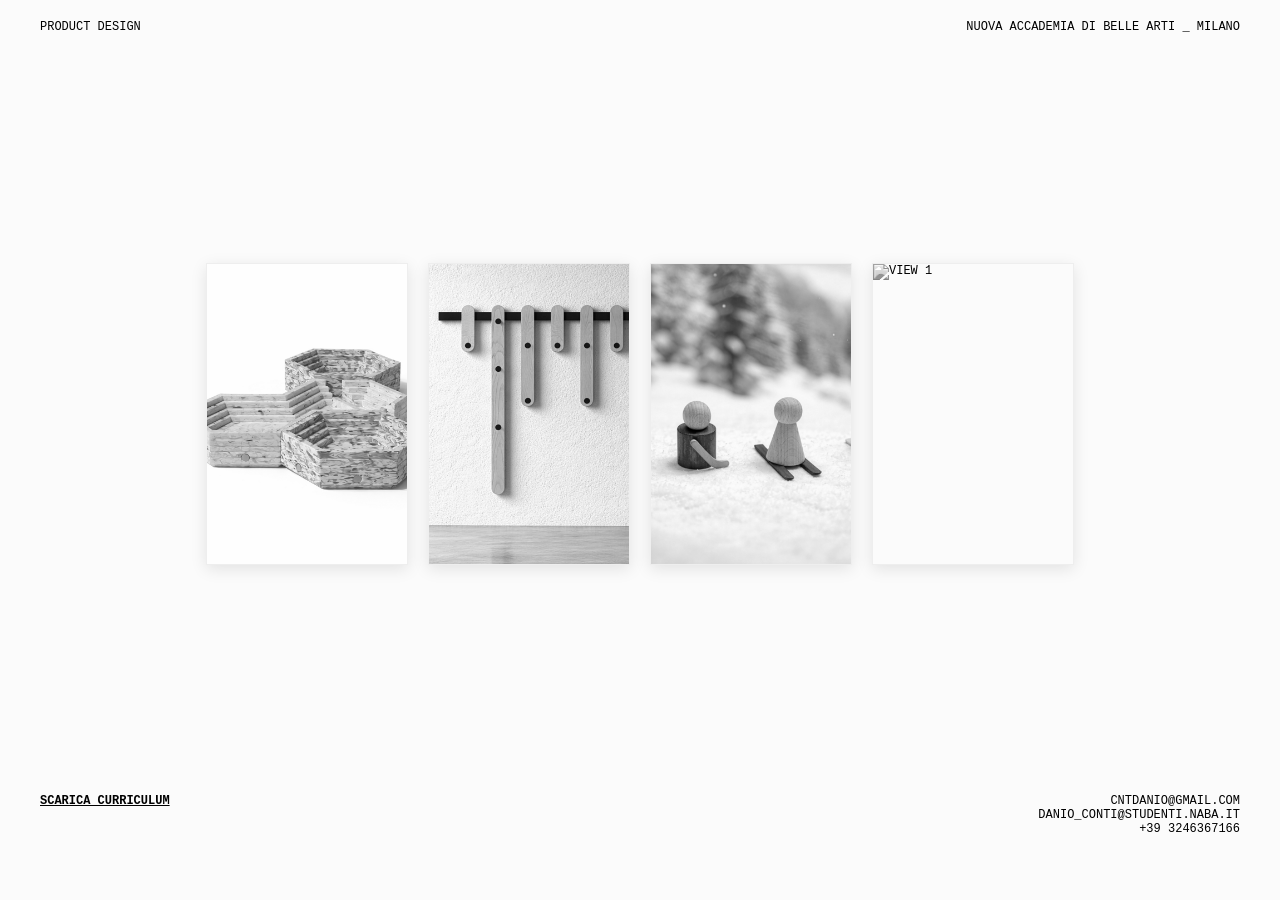
==== index.html @ bbc20424 "First Commit First Date: 19-04-2026" ====
<!DOCTYPE html>
<html lang="it">
<head>
    <meta charset="UTF-8">
    <meta name="viewport" content="width=device-width, initial-scale=1.0">
    <title>Portfolio - Conti Danio</title>
    <link rel="stylesheet" href="style.css">
</head>
<body>

    <header>
        <div class="nav-left">PRODUCT DESIGN</div>
        <!--<div class="nav-center">(BACK)</div>-->
        <!-- Questo è un commento -->
        <div class="nav-right">nuova accademia di belle arti _ milano</div>
    </header>

    <main>
        <div class="gallery-container">
            
            <div class="gallery-item" data-url="project-01.html">
                <img class="img-default" src="img/prg_01/img_05.jpg" alt="View 1">
                <img class="img-hover" src="img/prg_01/img_05.jpg" alt="View 2">
                <div class="item-info">
                    (01)<br><br>
                    HIVE<br>
                    PROGETTO ACCADEMICO, 2025
                </div>
            </div>
            
            <div class="gallery-item" data-url="project-02.html">
                <img class="img-default" src="img/prg_02/img_01.jpg" alt="View 1">
                <img class="img-hover" src="img/prg_02/img_01.jpg" alt="View 2">
                <div class="item-info">
                    (02)<br><br>
                    OFFSET<br>
                    PROGETTO ACCADEMICO, 2025
                </div>
            </div>

            <div class="gallery-item" data-url="project-03.html">
                <img class="img-default" src="img/prg_03/img_01.jpg" alt="View 1">
                <img class="img-hover" src="img/prg_03/img_01.jpg" alt="View 2">
                <div class="item-info">
                    (03)<br><br>
                    ALPURA<br>
                    PROGETTO ACCADEEMICO_2026
                </div>
            </div>

            <div class="gallery-item" data-url="project-04.html">
                <img class="img-default" src="img/prg_04/img_03.jpg" alt="View 1">
                <img class="img-hover" src="img/prg_04/img_03.jpg" alt="View 2">
                <div class="item-info">
                    (04)<br><br>
                    RAPACI CAPACI<br>
                    PROGETTO ACCADEEMICO_2026
                </div>
            </div>
<!--
            <div class="gallery-item" data-url="project-05.html">
                <img class="img-default" src="https://www.nendo.jp/wp/wp-content/uploads/2023/02/Pokemon_TCG_Scarlet__Violet_skech-scaled-e1749703398826.jpg" alt="View 1">
                <img class="img-hover" src="https://www.nendo.jp/wp/wp-content/uploads/2023/02/Pokemon_TCG_Scarlet__Violet_skech-scaled-e1749703398826.jpg" alt="View 2">
                <div class="item-info">
                    (05)<br><br>
                    SCARLET VIOLET<br>
                    TCG PROJECT, 2023
                </div>
            </div>
            -->

            
            
        </div>
    </main>

    <footer>
        <div class="nav-left">
            <a href="tuo-curriculum.pdf" download="CV_Conti Danio.pdf" class="btn-cv">SCARICA CURRICULUM</a>
        </div>
        <!-- <div class="nav-center"><a href="index.html" style="text-decoration:none; color:inherit;">(BACK)</a></div> -->
        <div class="nav-right">
            cntdanio@gmail.com<br>
            danio_conti@studenti.naba.it<br>
            +39 3246367166
        </div>
    </footer>

    <div id="portfolio-loader" class="loader-overlay">
        <h1 class="masked-text" id="loader-text">Projects</h1>
    </div>

    <script src="script.js"></script>
</body>
</html>
---- style.css ----
/* --- IMPOSTAZIONI GENERALI --- */
body {
    margin: 0;
    padding: 0;
    background-color: #fbfbfb;
    font-family: 'Courier New', Courier, monospace;
    color: #000;
    text-transform: uppercase;
    font-size: 12px;
    height: 100vh;
    overflow: hidden;
    opacity: 1; 
    transition: opacity 0.5s ease-in-out;
}

body.fade-out { opacity: 0; }

body.project-body {
    height: auto !important;
    overflow-y: auto !important;
    overflow-x: hidden;
}

/* --- STILE LINK CURRICULUM --- */
.btn-cv {
    text-decoration: underline; /* Aggiunge la sottolineatura */
    color: inherit;             
    font-weight: bold;          
    font-size: 12px;            
    transition: opacity 0.3s ease; 
}

.btn-cv:hover {
    opacity: 0.6;               
    text-decoration: none;      /* Opzionale: la sottolineatura sparisce quando ci passi sopra */
    cursor: pointer;
}

/* --- HEADER & FOOTER --- */
header, footer {
    padding: 20px 40px;
    display: flex;
    justify-content: space-between;
    width: 100%;
    box-sizing: border-box;
    z-index: 100;
    background-color: #fbfbfb; 
}

.nav-center { text-align: center; }
.nav-right { text-align: right; }

/* --- HOME MAIN --- */
main {
    flex-grow: 1;
    display: flex;
    align-items: center;
    justify-content: center;
    width: 100%;
    position: relative;
}

.gallery-container {
    display: flex;
    align-items: center;
    justify-content: center;
    gap: 20px; 
    height: 80vh; 
    padding: 0 20px;
    width: 100%;
}

/* --- GALLERY ITEM --- */
.gallery-item {
    position: relative;
    width: 200px;  
    height: 300px; 
    cursor: pointer;
    transition: all 0.5s cubic-bezier(0.25, 1, 0.5, 1);
    overflow: hidden;
    filter: grayscale(100%);
    flex-shrink: 1;
    box-shadow: 0 4px 15px rgba(0,0,0,0.1); 
    border: 1px solid rgba(0,0,0,0.05); 
}

.gallery-item img {
    position: absolute;
    top: 0;
    left: 0;
    width: 100%;
    height: 100%;
    object-fit: cover;
    transition: opacity 0.5s ease, transform 0.5s ease;
}

.img-default { opacity: 1; z-index: 1; }
.img-hover { opacity: 0; z-index: 2; }

/* --- EFFETTI MOUSE --- */
.gallery-item:hover {
    width: 450px;
    height: 550px;
    filter: grayscale(0%);
    z-index: 50;
    box-shadow: 0 30px 60px rgba(0,0,0,0.25); 
    border-color: transparent;
}

.gallery-item:hover .img-hover { opacity: 1; }

.item-info {
    position: absolute;
    bottom: 20px;
    left: 20px;
    color: #000;
    background-color: rgba(255, 255, 255, 0.9);
    padding: 12px;
    font-size: 11px;
    line-height: 1.4;
    font-weight: bold;
    min-width: 140px;
    opacity: 0;
    transform: translateY(20px);
    transition: all 0.4s ease;
    pointer-events: none;
    z-index: 10;
    box-shadow: 0 2px 10px rgba(0,0,0,0.1);
}

.gallery-item:hover .item-info {
    opacity: 1;
    transform: translateY(0);
    transition-delay: 0.2s;
}

.gallery-container:has(.gallery-item:hover) .gallery-item:not(:hover) {
    opacity: 0.4;
    filter: grayscale(100%);
    box-shadow: none;
}

/* --- STILI UTILITY PROGETTO --- */
.fullscreen-img { display: block; width: 100%; height: 100vh; object-fit: cover; object-position: center; }
.project-content { background-color: #fbfbfb; padding: 80px 40px; max-width: 900px; margin: 0 auto; min-height: 60vh; }
.project-title { font-size: 32px; margin-bottom: 30px; letter-spacing: -1px; }
.project-description { font-size: 16px; line-height: 1.8; color: #333; text-transform: none; }
.project-grid { display: grid; grid-template-columns: 1fr 1fr; gap: 20px; margin-top: 40px; }
.img-full { grid-column: span 2; width: 100%; height: auto; display: block; }
.img-half { width: 100%; height: 100%; object-fit: cover; display: block; }
.caption { font-size: 10px; color: #888; margin-top: 5px; text-align: right; font-style: italic; }
.back-button { position: fixed; top: 30px; left: 30px; z-index: 200; text-decoration: none; color: #000; background: rgba(255,255,255, 0.9); padding: 10px 20px; font-weight: bold; border: 1px solid rgba(0,0,0,0.1); box-shadow: 0 4px 10px rgba(0,0,0,0.1); transition: transform 0.2s; }
.back-button:hover { transform: scale(1.05); }

/* --- NUOVO LOADER PROJECTS --- */
.loader-overlay {
    position: fixed;
    top: 0;
    left: 0;
    width: 100%;
    height: 100%;
    
    /* CAMBIAMENTO 1: Sfondo bianco (uguale al sito) invece di nero */
    background-color: #fbfbfb; 
    
    z-index: 9999;
    display: flex;
    align-items: center;
    justify-content: center;
    opacity: 0;
    pointer-events: none;
    transition: opacity 0.3s ease;
}

.loader-overlay.active {
    opacity: 1;
    pointer-events: all;
}

/* Stile del testo mascherato */
.masked-text {
    font-family: 'Impact', 'Arial Black', sans-serif;
    font-size: 10vw; 
    font-weight: 900;
    text-transform: uppercase;
    margin: 0;
    
    /* La magia della maschera */
    background-image: url('https://images.unsplash.com/photo-1518640467707-6811f4a6ab73?q=80&w=1000&auto=format&fit=crop');
    background-size: cover;
    background-position: center;
    
    -webkit-background-clip: text;
    background-clip: text;
    
    /* Rende l'interno trasparente */
    color: transparent; 
    
    /* CAMBIAMENTO 2: AGGIUNTO IL BORDO NERO */
    /* Questo crea un contorno nero di 2px attorno alle lettere.
       Così si legge perfettamente anche su sfondo bianco! */
    /*-webkit-text-stroke: 1px #000; */
    
    transition: background-image 0.1s ease-in-out;
}
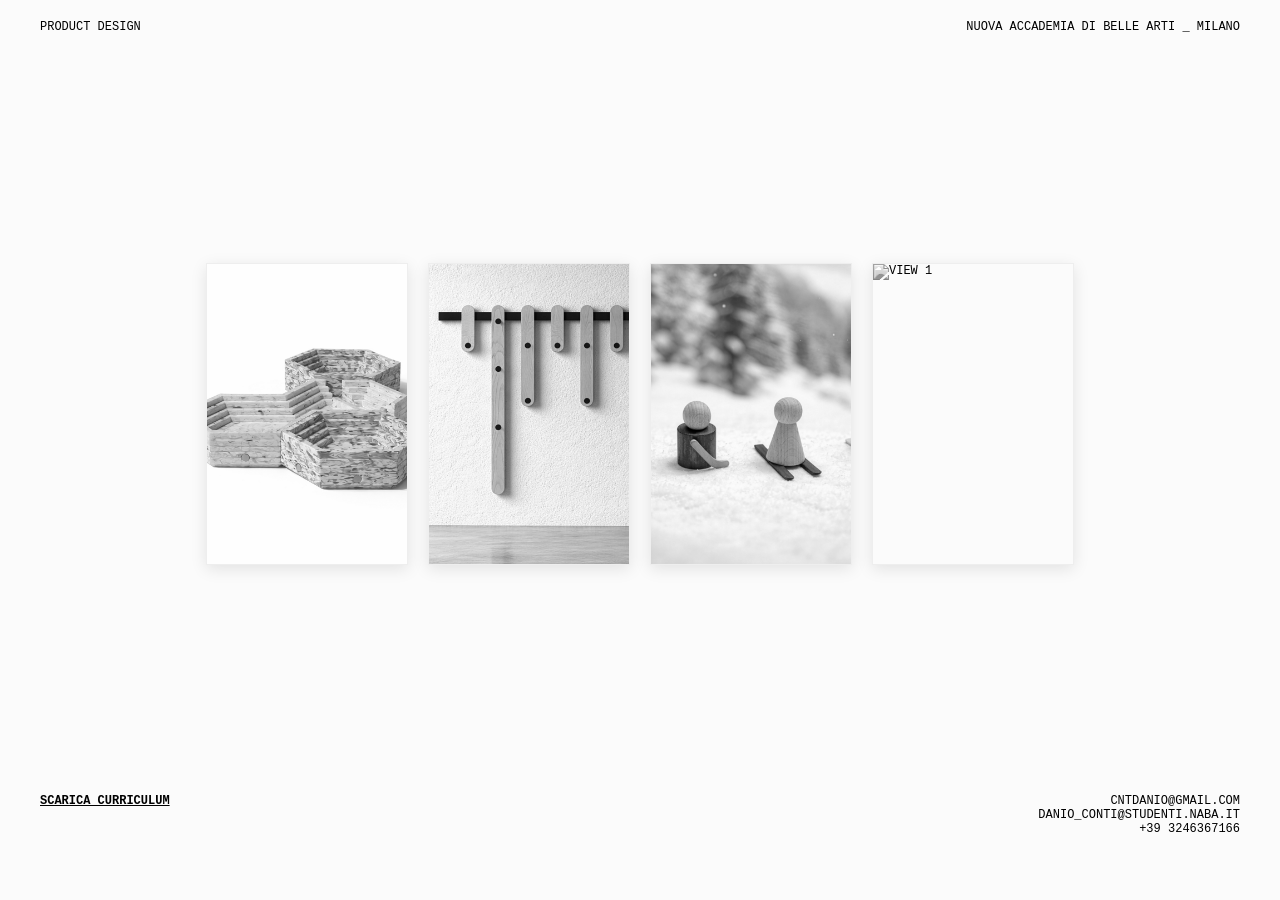
==== commit ec0a15e1: "Download CV CV scaricabile + rimozione pagina vuota" ====
--- a/index.html
+++ b/index.html
@@ -76,7 +76,7 @@
 
     <footer>
         <div class="nav-left">
-            <a href="tuo-curriculum.pdf" download="CV_Conti Danio.pdf" class="btn-cv">SCARICA CURRICULUM</a>
+            <a href="CV_Conti Danio.pdf" download="CV_Conti Danio.pdf" class="btn-cv">SCARICA CURRICULUM</a>
         </div>
         <!-- <div class="nav-center"><a href="index.html" style="text-decoration:none; color:inherit;">(BACK)</a></div> -->
         <div class="nav-right">
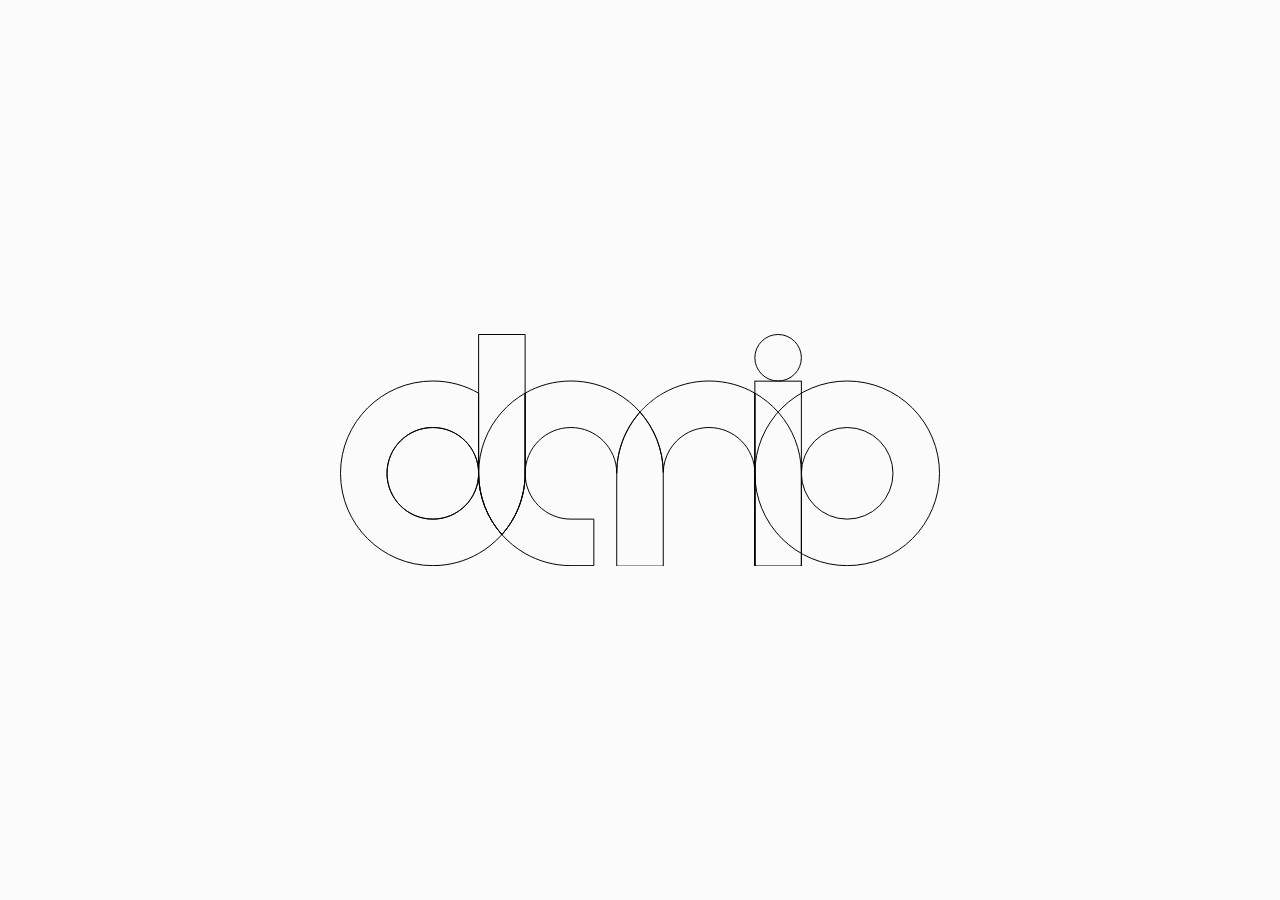
==== commit d5539046: "modifica loader" ====
--- a/index.html
+++ b/index.html
@@ -10,14 +10,11 @@
 
     <header>
         <div class="nav-left">PRODUCT DESIGN</div>
-        <!--<div class="nav-center">(BACK)</div>-->
-        <!-- Questo è un commento -->
         <div class="nav-right">nuova accademia di belle arti _ milano</div>
     </header>
 
     <main>
         <div class="gallery-container">
-            
             <div class="gallery-item" data-url="project-01.html">
                 <img class="img-default" src="img/prg_01/img_05.jpg" alt="View 1">
                 <img class="img-hover" src="img/prg_01/img_05.jpg" alt="View 2">
@@ -57,28 +54,13 @@
                     PROGETTO ACCADEEMICO_2026
                 </div>
             </div>
-<!--
-            <div class="gallery-item" data-url="project-05.html">
-                <img class="img-default" src="https://www.nendo.jp/wp/wp-content/uploads/2023/02/Pokemon_TCG_Scarlet__Violet_skech-scaled-e1749703398826.jpg" alt="View 1">
-                <img class="img-hover" src="https://www.nendo.jp/wp/wp-content/uploads/2023/02/Pokemon_TCG_Scarlet__Violet_skech-scaled-e1749703398826.jpg" alt="View 2">
-                <div class="item-info">
-                    (05)<br><br>
-                    SCARLET VIOLET<br>
-                    TCG PROJECT, 2023
-                </div>
-            </div>
-            -->
-
-            
-            
         </div>
     </main>
 
     <footer>
         <div class="nav-left">
-            <a href="CV_Conti Danio.pdf" download="CV_Conti Danio.pdf" class="btn-cv">SCARICA CURRICULUM</a>
+            <a href="tuo-curriculum.pdf" download="CV_Conti Danio.pdf" class="btn-cv">SCARICA CURRICULUM</a>
         </div>
-        <!-- <div class="nav-center"><a href="index.html" style="text-decoration:none; color:inherit;">(BACK)</a></div> -->
         <div class="nav-right">
             cntdanio@gmail.com<br>
             danio_conti@studenti.naba.it<br>
@@ -87,9 +69,32 @@
     </footer>
 
     <div id="portfolio-loader" class="loader-overlay">
-        <h1 class="masked-text" id="loader-text">Projects</h1>
+        <svg id="Livello_2" data-name="Livello 2" xmlns="http://www.w3.org/2000/svg" viewBox="0 0 1213.54 470.8" style="max-width: 600px; width: 80%;">
+            <defs>
+              <style>
+                .line { fill: none; stroke: #000; stroke-miterlimit: 10; stroke-width: 2px; }
+              </style>
+            </defs>
+            <g id="Livello_1-2" data-name="Livello 1">
+              <g>
+                <path class="line" d="M327.4,405.7c-13.45,15.16-29.34,28.11-47.04,38.24-27.3,15.63-58.93,24.57-92.64,24.57C84.6,468.51,1,384.91,1,281.79S84.6,95.07,187.72,95.07c33.71,0,65.34,8.94,92.64,24.57v162.15c0-51.17-41.47-92.64-92.64-92.64s-92.65,41.47-92.65,92.64,41.48,92.65,92.65,92.65,92.64-41.48,92.64-92.65c0,47.55,17.77,90.94,47.04,123.91Z"/>
+                <path class="line" d="M374.44,1v280.79c0,1.05,0,2.11-.03,3.16-.01.73-.02,1.46-.05,2.2,0,.43-.02.87-.04,1.3-.02.73-.05,1.47-.09,2.2-.02.55-.05,1.1-.08,1.65-.04.78-.09,1.56-.14,2.34-.06.87-.13,1.73-.2,2.59,0,.07,0,.14-.02.21-.07.95-.16,1.9-.26,2.84-.12,1.26-.26,2.52-.41,3.78-.09.86-.2,1.71-.32,2.56,0,.03,0,.06-.01.08-.1.77-.2,1.53-.32,2.29-.06.45-.13.89-.2,1.34-.12.8-.25,1.6-.38,2.39-.17,1.01-.34,2.01-.53,3.01-.18.99-.37,1.97-.56,2.95-.21,1.01-.42,2.02-.64,3.02-1.07,4.95-2.34,9.82-3.81,14.61-.51,1.67-1.04,3.32-1.59,4.97-.1.3-.2.59-.3.88-.62,1.85-1.28,3.68-1.97,5.49-.33.88-.66,1.75-1,2.61-.13.3-.24.6-.36.9-.28.68-.55,1.35-.83,2.03-.79,1.91-1.62,3.81-2.47,5.69-.37.82-.75,1.64-1.14,2.45-.42.9-.85,1.79-1.28,2.67-.44.89-.88,1.77-1.33,2.65-.45.88-.9,1.75-1.37,2.62-.92,1.74-1.87,3.46-2.85,5.17-.79,1.38-1.6,2.76-2.43,4.12-.42.7-.86,1.4-1.3,2.1-.41.66-.82,1.32-1.24,1.97-.02.02-.03.05-.05.07-.43.68-.87,1.35-1.32,2.02-.44.67-.89,1.34-1.34,2-.45.67-.91,1.33-1.37,1.99-.46.66-.92,1.31-1.39,1.96-.37.52-.75,1.04-1.14,1.56-1.53,2.09-3.11,4.15-4.73,6.17-.49.61-.98,1.21-1.47,1.81-.51.62-1.02,1.24-1.54,1.85-.51.61-1.03,1.22-1.56,1.83-.52.61-1.05,1.21-1.58,1.81-29.27-32.97-47.04-76.36-47.04-123.91V1h94.08Z"/>
+                <rect class="line" x="839.1" y="95.37" width="94.06" height="374.43"/>
+                <path class="line" d="M280.36,281.79c0,51.17-41.47,92.65-92.64,92.65s-92.65-41.48-92.65-92.65,41.48-92.64,92.65-92.64,92.64,41.47,92.64,92.64Z"/>
+                <path class="line" d="M374.44,119.64v162.15c0,1.05,0,2.11-.03,3.16-.01.73-.02,1.46-.05,2.2,0,.43-.02.87-.04,1.3-.02.73-.05,1.47-.09,2.2-.02.55-.05,1.1-.08,1.65-.04.78-.09,1.56-.14,2.34-.06.87-.13,1.73-.2,2.59,0,.07,0,.14-.02.21-.07.95-.16,1.9-.26,2.84-.12,1.26-.26,2.52-.41,3.78-.09.86-.2,1.71-.32,2.56,0,.03,0,.06-.01.08-.1.77-.2,1.53-.32,2.29-.06.45-.13.89-.2,1.34-.12.8-.25,1.6-.38,2.39-.17,1.01-.34,2.01-.53,3.01-.18.99-.37,1.97-.56,2.95-.21,1.01-.42,2.02-.64,3.02-1.07,4.95-2.34,9.82-3.81,14.61-.51,1.67-1.04,3.32-1.59,4.97-.1.3-.2.59-.3.88-.62,1.85-1.28,3.68-1.97,5.49-.33.88-.66,1.75-1,2.61-.13.3-.24.6-.36.9-.28.68-.55,1.35-.83,2.03-.79,1.91-1.62,3.81-2.47,5.69-.37.82-.75,1.64-1.14,2.45-.42.9-.85,1.79-1.28,2.67-.44.89-.88,1.77-1.33,2.65-.45.88-.9,1.75-1.37,2.62-.92,1.74-1.87,3.46-2.85,5.17-.79,1.38-1.6,2.76-2.43,4.12-.42.7-.86,1.4-1.3,2.1-.41.66-.82,1.32-1.24,1.97-.02.02-.03.05-.05.07-.43.68-.87,1.35-1.32,2.02-.44.67-.89,1.34-1.34,2-.45.67-.91,1.33-1.37,1.99-.46.66-.92,1.31-1.39,1.96-.37.52-.75,1.04-1.14,1.56-1.53,2.09-3.11,4.15-4.73,6.17-.49.61-.98,1.21-1.47,1.81-.51.62-1.02,1.24-1.54,1.85-.51.61-1.03,1.22-1.56,1.83-.52.61-1.05,1.21-1.58,1.81-29.27-32.97-47.04-76.36-47.04-123.91s17.77-90.94,47.04-123.91c13.45-15.16,29.34-28.11,47.04-38.24Z"/>
+                <path class="line" d="M513.41,374.44v94.07h-46.32c-33.72,0-65.35-8.94-92.65-24.57-17.7-10.13-33.59-23.08-47.04-38.24.53-.6,1.06-1.2,1.58-1.81.53-.61,1.05-1.22,1.56-1.83.53-.61,1.04-1.23,1.54-1.85.5-.6.99-1.2,1.47-1.81,1.62-2.02,3.2-4.08,4.73-6.17.39-.52.77-1.04,1.14-1.56.47-.65.93-1.3,1.39-1.96.46-.66.92-1.32,1.37-1.99.46-.66.9-1.33,1.34-2,.45-.67.89-1.34,1.32-2.02.02-.02.03-.05.05-.07.42-.65.84-1.31,1.24-1.97.44-.7.88-1.4,1.3-2.1.83-1.36,1.64-2.73,2.43-4.12.98-1.71,1.93-3.43,2.85-5.17.47-.87.93-1.75,1.37-2.62.45-.88.9-1.76,1.33-2.65.44-.88.87-1.78,1.28-2.67.39-.82.77-1.63,1.14-2.45.85-1.88,1.68-3.78,2.47-5.69.28-.67.56-1.35.83-2.03.12-.3.23-.6.36-.9.34-.86.67-1.73,1-2.61.34-.91.68-1.81,1.01-2.73h0c.33-.92.65-1.84.96-2.76.1-.29.2-.58.3-.88.56-1.64,1.09-3.3,1.59-4.97.37-1.2.72-2.4,1.06-3.61.69-2.41,1.32-4.85,1.91-7.3.29-1.23.57-2.46.84-3.7.22-1,.43-2.01.64-3.02.19-.98.38-1.96.56-2.95.19-1,.36-2,.53-3.01.13-.8.26-1.59.38-2.39.07-.45.14-.89.2-1.34.11-.76.22-1.52.32-2.29.01-.02.01-.05.01-.08.12-.85.22-1.71.32-2.56.15-1.26.29-2.52.41-3.78.1-.94.18-1.89.26-2.84.01-.07.02-.14.02-.21.07-.86.14-1.73.2-2.59.05-.78.1-1.56.14-2.34.03-.55.06-1.1.08-1.65.04-.73.07-1.47.09-2.2.02-.43.03-.87.04-1.3.03-.73.04-1.46.05-2.2.02-1.05.03-2.1.03-3.16,0,51.17,41.48,92.65,92.65,92.65h46.32Z"/>
+                <path class="line" d="M606.77,157.88c-.9,1.01-1.78,2.03-2.65,3.06-.42.49-.84.99-1.26,1.49-3.51,4.22-6.83,8.59-9.96,13.11-.49.7-.97,1.41-1.45,2.12-1.75,2.6-3.44,5.25-5.06,7.94-.5.84-1,1.68-1.49,2.53-.5.87-1,1.73-1.48,2.6-.37.66-.73,1.31-1.09,1.97-.26.47-.51.95-.77,1.43-.4.75-.8,1.51-1.19,2.27-.84,1.63-1.65,3.27-2.44,4.93-.55,1.13-1.08,2.27-1.59,3.41-.3.66-.6,1.32-.89,1.99-.37.84-.73,1.68-1.08,2.52-.2.47-.4.94-.59,1.41-.25.59-.49,1.18-.72,1.77-.34.84-.67,1.69-1,2.54-.25.66-.5,1.32-.74,1.99-.22.58-.43,1.16-.64,1.75-.52,1.44-1.02,2.89-1.5,4.34-.18.55-.36,1.11-.54,1.66-.41,1.26-.8,2.53-1.17,3.8-.61,2.05-1.19,4.11-1.72,6.18-.14.52-.27,1.03-.4,1.55-.39,1.56-.76,3.13-1.11,4.7-.14.63-.28,1.26-.41,1.89-.48,2.23-.91,4.47-1.3,6.72-.19,1.09-.37,2.18-.54,3.28-.02.15-.05.3-.07.44-.21,1.37-.4,2.75-.58,4.12-.09.71-.18,1.41-.26,2.11-.07.59-.14,1.18-.2,1.77-.03.2-.05.41-.07.61-.06.58-.12,1.15-.18,1.73-.02.18-.03.37-.05.56-.11,1.13-.2,2.27-.29,3.42-.04.59-.09,1.18-.12,1.77-.13,1.97-.23,3.95-.3,5.93-.04,1.17-.07,2.34-.09,3.52v.09c0,.3-.02.6-.03.9,0,.66-.02,1.32-.02,1.99,0-51.17-41.48-92.64-92.64-92.64s-92.65,41.47-92.65,92.64V119.64c27.3-15.63,58.93-24.57,92.65-24.57s65.34,8.94,92.64,24.57c17.7,10.13,33.59,23.09,47.04,38.24Z"/>
+                <path class="line" d="M653.8,279.56v189.94h-94.07v-187.71c0-.67.01-1.33.02-1.99.01-.3.02-.6.03-.9v-.09c.02-1.18.05-2.35.09-3.52.07-1.99.16-3.96.3-5.93.03-.59.08-1.18.12-1.77.09-1.15.18-2.29.29-3.42.02-.19.03-.38.05-.56.06-.58.12-1.15.18-1.73.02-.2.04-.41.07-.61.06-.59.13-1.18.2-1.77.08-.7.17-1.4.26-2.11.18-1.37.37-2.75.58-4.12.02-.14.05-.29.07-.44.17-1.09.35-2.19.54-3.28.39-2.25.82-4.49,1.3-6.72.13-.63.27-1.26.41-1.89.35-1.57.72-3.14,1.11-4.7.13-.52.26-1.03.4-1.55.53-2.07,1.11-4.13,1.72-6.18.37-1.27.76-2.54,1.17-3.8.18-.55.36-1.11.54-1.66.48-1.45.98-2.9,1.5-4.34.21-.59.42-1.17.64-1.75.24-.67.49-1.33.74-1.99.33-.85.66-1.7,1-2.54.23-.59.47-1.18.72-1.77.19-.47.39-.94.59-1.41.35-.84.71-1.68,1.08-2.52.29-.67.59-1.33.89-1.99.51-1.14,1.04-2.28,1.59-3.41.79-1.66,1.6-3.3,2.44-4.93.39-.76.79-1.52,1.19-2.27.26-.48.51-.96.77-1.43.36-.66.72-1.31,1.09-1.97.48-.87.98-1.73,1.48-2.6.49-.85.99-1.69,1.49-2.53,1.62-2.69,3.31-5.34,5.06-7.94.48-.71.96-1.42,1.45-2.12,3.13-4.52,6.45-8.89,9.96-13.11.42-.5.84-1,1.26-1.49.87-1.03,1.75-2.05,2.65-3.06,28.81,32.45,46.48,75.01,47.03,121.68Z"/>
+                <path class="line" d="M839.1,119.65v349.85h0v-187.71c0-51.17-41.48-92.64-92.64-92.64-17.18,0-33.26,4.67-47.04,12.82-26.87,15.86-45.04,44.89-45.6,78.23,0-.21,0-.42,0-.64-.55-46.67-18.22-89.23-47.03-121.68.1-.11.19-.21.29-.32.51-.58,1.03-1.16,1.57-1.73.34-.38.69-.76,1.04-1.14.67-.73,1.35-1.45,2.04-2.16.4-.42.8-.83,1.2-1.24.45-.46.9-.93,1.37-1.38.62-.63,1.25-1.26,1.89-1.87.56-.55,1.12-1.09,1.69-1.64.26-.25.52-.49.79-.74.51-.48,1.03-.96,1.55-1.44.76-.7,1.53-1.4,2.3-2.08.47-.42.95-.84,1.43-1.25.4-.35.8-.7,1.2-1.03.38-.34.76-.66,1.15-.99.46-.38.92-.77,1.39-1.15.51-.43,1.02-.85,1.54-1.26,1.54-1.25,3.11-2.47,4.69-3.67.7-.53,1.41-1.06,2.12-1.58.24-.18.48-.36.72-.53.47-.34.95-.69,1.43-1.03.7-.5,1.4-.99,2.1-1.47,1.11-.77,2.23-1.53,3.36-2.27.55-.37,1.1-.73,1.65-1.07.5-.34,1-.66,1.51-.97.31-.2.62-.4.93-.59.6-.38,1.21-.76,1.83-1.13.55-.34,1.11-.67,1.67-1,.85-.51,1.72-1.02,2.58-1.51,14.15-8.1,29.45-14.4,45.61-18.59,15.03-3.9,30.79-5.98,47.04-5.98,33.71,0,65.34,8.94,92.64,24.57,0,0,0,0,0,.01Z"/>
+                <path class="line" d="M933.17,281.79v187.71h-94.07V119.65c17.7,10.13,33.59,23.08,47.03,38.24,29.05,32.72,46.77,75.7,47.03,122.82,0,.36,0,.72,0,1.08Z"/>
+                <circle class="line" cx="1025.82" cy="281.79" r="92.65"/>
+                <circle class="line" cx="1025.82" cy="281.79" r="186.72"/>
+                <circle class="line" cx="886.13" cy="48.04" r="47.04"/>
+              </g>
+            </g>
+        </svg>
     </div>
 
-    <script src="script.js"></script>
+    <script src="script.js" type="module"></script>
 </body>
-</html>+</html>
--- a/style.css
+++ b/style.css
@@ -152,24 +152,24 @@
 .back-button { position: fixed; top: 30px; left: 30px; z-index: 200; text-decoration: none; color: #000; background: rgba(255,255,255, 0.9); padding: 10px 20px; font-weight: bold; border: 1px solid rgba(0,0,0,0.1); box-shadow: 0 4px 10px rgba(0,0,0,0.1); transition: transform 0.2s; }
 .back-button:hover { transform: scale(1.05); }
 
-/* --- NUOVO LOADER PROJECTS --- */
+
+/* --- NUOVO LOADER PROJECTS & STARTUP --- */
 .loader-overlay {
     position: fixed;
     top: 0;
     left: 0;
     width: 100%;
     height: 100%;
-    
-    /* CAMBIAMENTO 1: Sfondo bianco (uguale al sito) invece di nero */
-    background-color: #fbfbfb; 
-    
+    background-color: #fbfbfb;
     z-index: 9999;
     display: flex;
     align-items: center;
     justify-content: center;
-    opacity: 0;
-    pointer-events: none;
-    transition: opacity 0.3s ease;
+    
+    /* CAMBIAMENTO: Parte visibile di default (opacity 1) */
+    opacity: 1; 
+    pointer-events: all;
+    transition: opacity 0.5s ease;
 }
 
 .loader-overlay.active {
@@ -177,29 +177,16 @@
     pointer-events: all;
 }
 
-/* Stile del testo mascherato */
-.masked-text {
-    font-family: 'Impact', 'Arial Black', sans-serif;
-    font-size: 10vw; 
-    font-weight: 900;
-    text-transform: uppercase;
-    margin: 0;
-    
-    /* La magia della maschera */
-    background-image: url('https://images.unsplash.com/photo-1518640467707-6811f4a6ab73?q=80&w=1000&auto=format&fit=crop');
-    background-size: cover;
-    background-position: center;
-    
-    -webkit-background-clip: text;
-    background-clip: text;
-    
-    /* Rende l'interno trasparente */
-    color: transparent; 
-    
-    /* CAMBIAMENTO 2: AGGIUNTO IL BORDO NERO */
-    /* Questo crea un contorno nero di 2px attorno alle lettere.
-       Così si legge perfettamente anche su sfondo bianco! */
-    /*-webkit-text-stroke: 1px #000; */
-    
-    transition: background-image 0.1s ease-in-out;
+/* Questa classe servirà per nasconderlo al caricamento completato */
+.loader-overlay.hidden {
+    opacity: 0;
+    pointer-events: none;
 }
+
+/* Lo stile dell'SVG è gestito internamente o via classi .line */
+.line {
+    fill: none;
+    stroke: #000;
+    stroke-miterlimit: 10;
+    stroke-width: 2px;
+}
